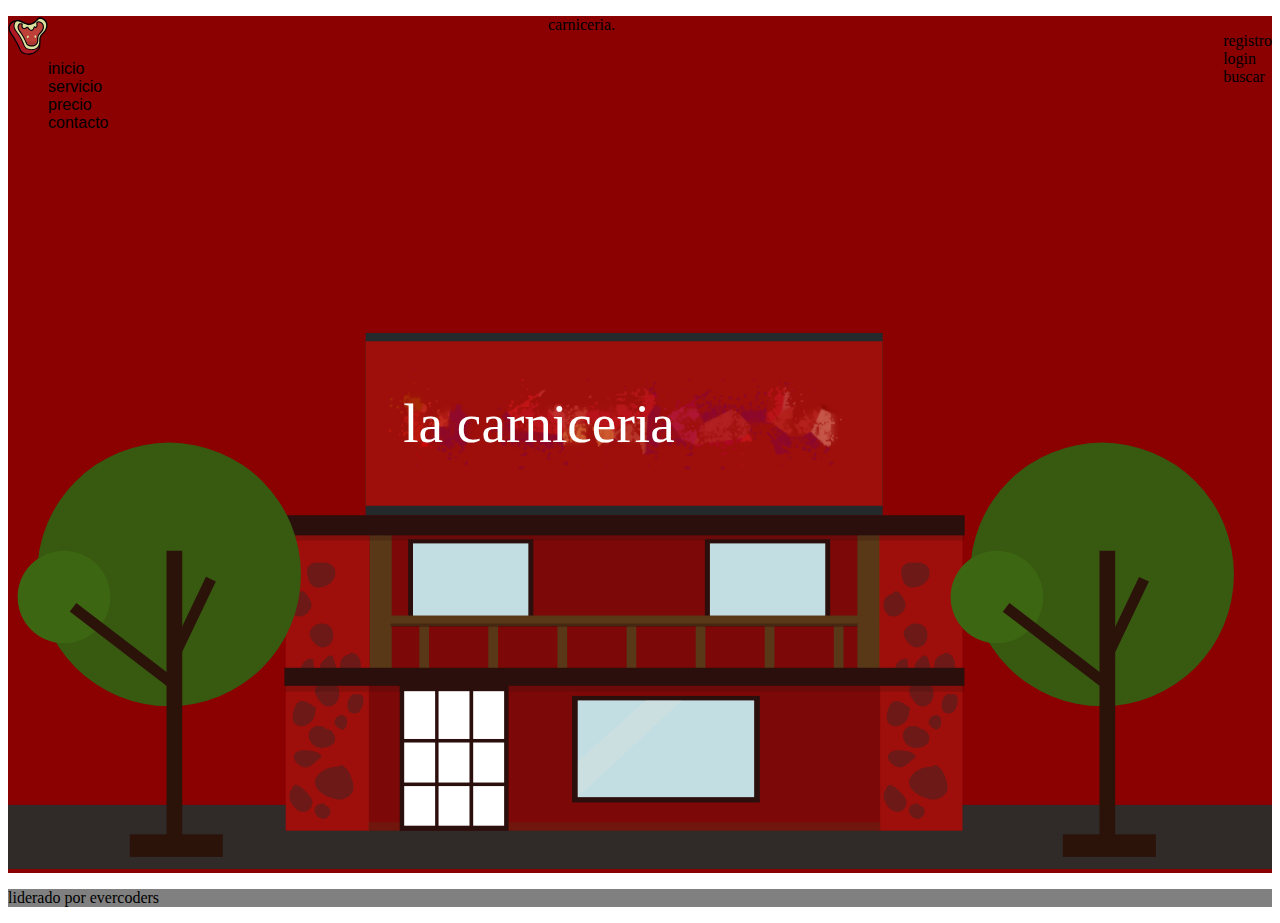
==== index.html @ 0e13ce06 "agrego hojas de estilo separadas para ppder trabajar por organizadamente" ====
<!DOCTYPE html>
<html lang="es">
<head>
<meta charset="utf-8"/>
<link href="css/style.css" rel="stylesheet"/>
<link href="css/content.css" rel="stylesheet"/>
<link href="css/header.css" rel="stylesheet"/>
<link href="css/footer.css" rel="stylesheet"/>
<script src="scripts/some-script.js">
</script>
</head>

<body>
  <div class="header">
  <div class="menu">
    <img height="40px" src="images/logo.svg" />
    <ul class="items_menu">
      <li>inicio</li>
      <li>servicio</li>
      <li>precio</li>
      <li>contacto</li>
    </ul>
    </div>
    <div class="login">
      <ul class="items_login">
      <li>registro</li>
      <li>login</li>
      <li>buscar</li>
    </ul>
  </div>
</div>
<div class="content">
  <p class="title">carniceria.</p>
  <img src="images/img_content.svg" />

</div>
<div class="footer">
  <p> liderado por evercoders </p>

</div>



</body>
</html>
---- css/style.css ----

---- css/content.css ----
.content {
  background-color: darkred;
}
---- css/header.css ----
.header {
  background-color: darkred;
}

.menu {
  float: left;
}

  .items_menu {
    margin:auto;
    width:500px;
    font-family:Arial, Helvetica, sans-serif;
  }

.login {
  float: right;
}

ul, ol {
				list-style:none;
			}
---- css/footer.css ----
.footer {
  background-color: gray;
}
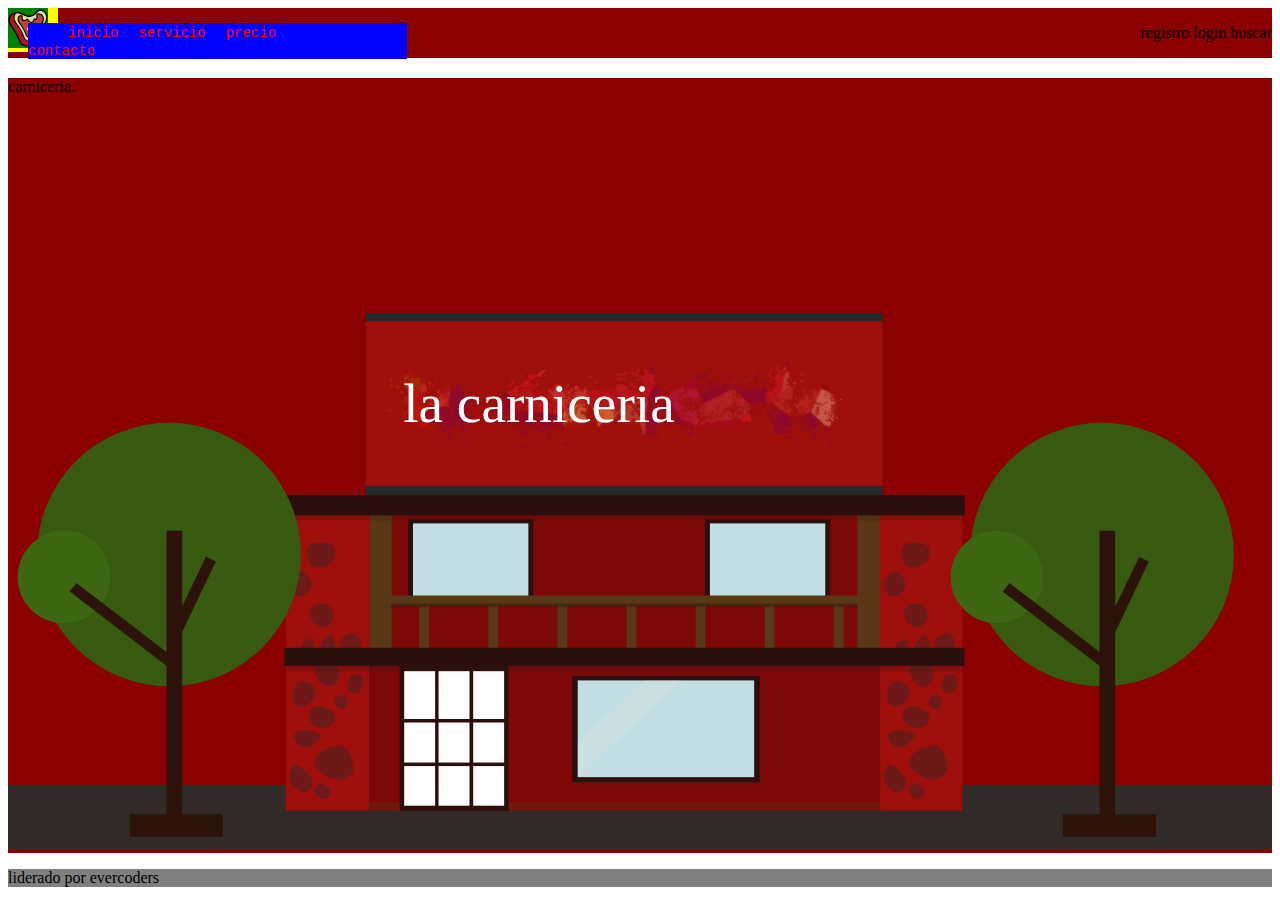
==== commit aaa03416: "arreglos despues del merge" ====
--- a/index.html
+++ b/index.html
@@ -9,16 +9,15 @@
 <script src="scripts/some-script.js">
 </script>
 </head>
-
 <body>
   <div class="header">
+    <div class="image_logo"><img class="boximage" height="40px" src="images/logo.svg" /></div>
   <div class="menu">
-    <img height="40px" src="images/logo.svg" />
     <ul class="items_menu">
-      <li>inicio</li>
-      <li>servicio</li>
-      <li>precio</li>
-      <li>contacto</li>
+      <li class="titulomenu">inicio</li>
+      <li class="titulomenu">servicio</li>
+      <li class="titulomenu">precio</li>
+      <li class="titulomenu">contacto</li>
     </ul>
     </div>
     <div class="login">
--- a/css/header.css
+++ b/css/header.css
@@ -1,21 +1,49 @@
 .header {
   background-color: darkred;
+  width: 100%;
+  height: 50px;
+  display: inline-block;
+}
+.image_logo{
+  background-color: yellow;
+  width: 50px;
+  display: inline-block;
+  position: absolute;
+}
+.boximage {
+  background-color: green;
+}
+.titulomenu {
+  color: red;
+  padding-right: 16px;
+  font-size: 14px;
+  font-family: monospace;
+}
+.items_menu {
+  display: inline;
+  padding-right: 47px;
+}
+.menu {
+  background-color: blue;
+  float: left;
+  display: inline;
+  position: relative;
+  width: 379px;
+  top: 15px;
+  left: 20px;
 }
 
 .menu {
   float: left;
 }
-
-  .items_menu {
-    margin:auto;
-    width:500px;
-    font-family:Arial, Helvetica, sans-serif;
-  }
-
 .login {
   float: right;
 }
 
+
 ul, ol {
 				list-style:none;
 			}
+li {
+  display: inline;
+}
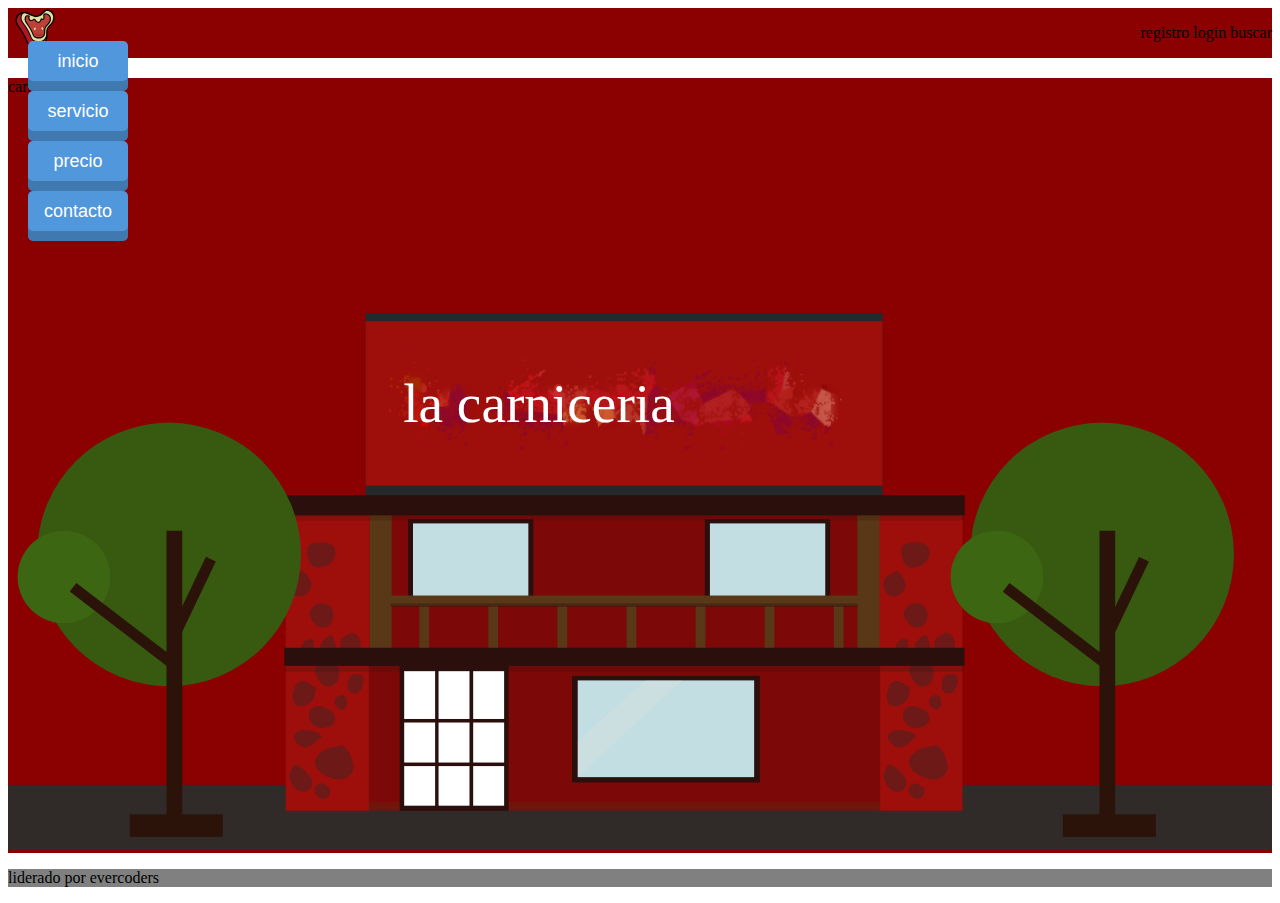
==== commit fc335b4a: "prueba de botones del menú" ====
--- a/index.html
+++ b/index.html
@@ -14,10 +14,10 @@
     <div class="image_logo"><img class="boximage" height="40px" src="images/logo.svg" /></div>
   <div class="menu">
     <ul class="items_menu">
-      <li class="titulomenu">inicio</li>
-      <li class="titulomenu">servicio</li>
-      <li class="titulomenu">precio</li>
-      <li class="titulomenu">contacto</li>
+      <li class="button">inicio</li>
+      <li class="button">servicio</li>
+      <li class="button">precio</li>
+      <li class="button">contacto</li>
     </ul>
     </div>
     <div class="login">
--- a/css/header.css
+++ b/css/header.css
@@ -5,26 +5,27 @@
   display: inline-block;
 }
 .image_logo{
-  background-color: yellow;
+
   width: 50px;
   display: inline-block;
   position: absolute;
 }
 .boximage {
-  background-color: green;
+  margin-left: 7px;
+  position: relative;
 }
 .titulomenu {
-  color: red;
+  color: white;
   padding-right: 16px;
   font-size: 14px;
-  font-family: monospace;
+  font-family: sans-serif;
 }
 .items_menu {
   display: inline;
   padding-right: 47px;
 }
 .menu {
-  background-color: blue;
+
   float: left;
   display: inline;
   position: relative;
@@ -47,3 +48,8 @@
 li {
   display: inline;
 }
+
+.button  { display: block; position: relative;  width: 100px; height: 50px; background: #5197dc; font: 18px/40px helvetica; color: #fff; text-align: center; text-decoration: none; border-radius: 5px; box-shadow: rgba(0,0,0,.2) 0 -10px 0 inset; -webkit-transition: all .15s; transition: all .15s; }
+.button:before  { content: ""; position: absolute; z-index: -1; top: -5px; right: -5px; bottom: -5px; left: -5px; border: 10px solid #fff; border-radius: 10px; }
+
+.button:hover  { box-shadow: rgba(0,0,0,0) 0 0 0 inset; line-height: 50px; }
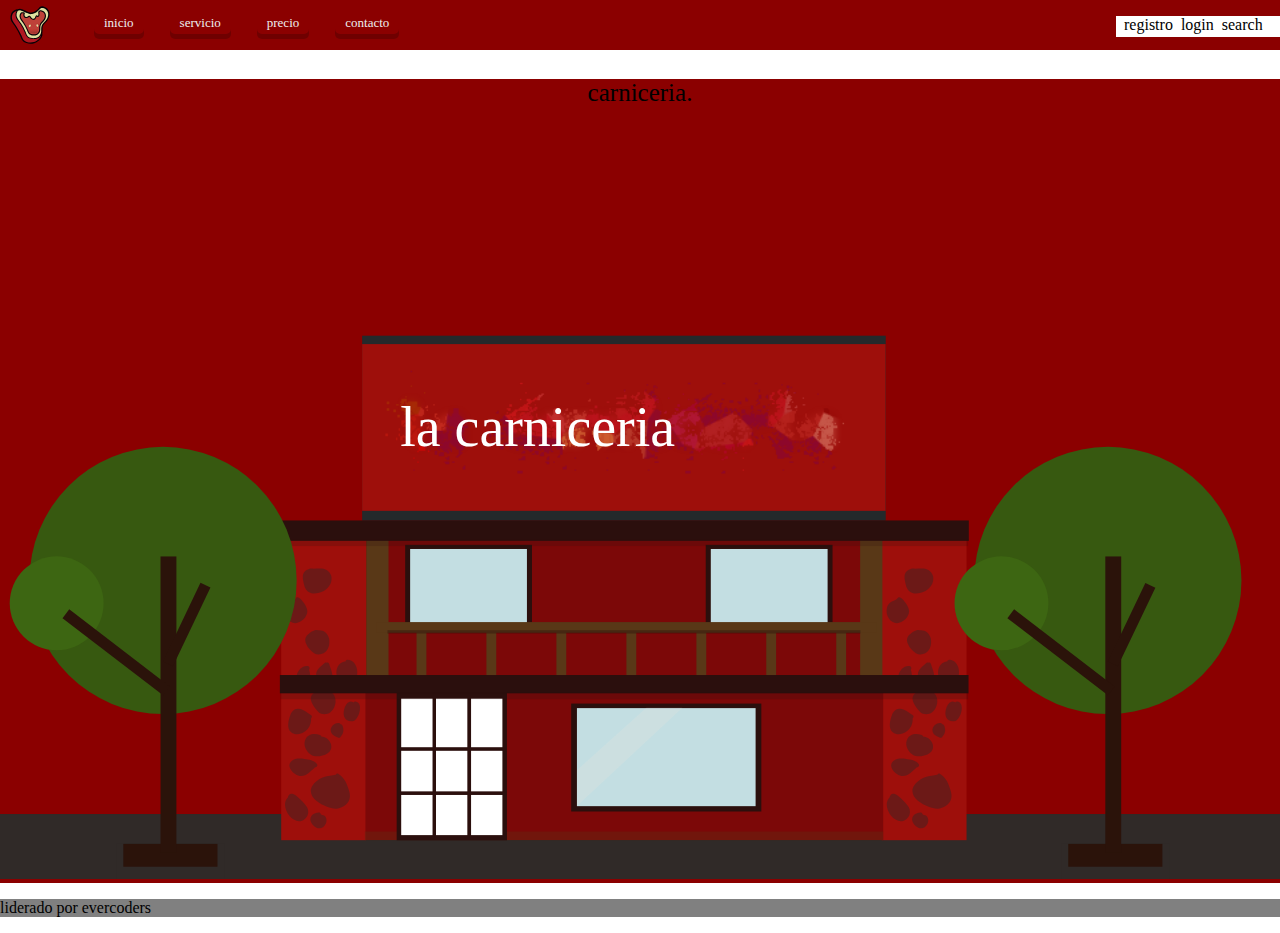
==== commit edb0d028: "agregando etiquetas en la pagina header.css y probando los botones, agregando igual la etiqueta meta" ====
--- a/index.html
+++ b/index.html
@@ -7,6 +7,7 @@
 <link href="css/header.css" rel="stylesheet"/>
 <link href="css/footer.css" rel="stylesheet"/>
 <script src="scripts/some-script.js">
+<meta name="viewport" content="width=device-width, initial-scale=1, maximum-scale=1">
 </script>
 </head>
 <body>
@@ -21,11 +22,11 @@
     </ul>
     </div>
     <div class="login">
-      <ul class="items_login">
-      <li>registro</li>
-      <li>login</li>
-      <li>buscar</li>
-    </ul>
+      <li class="items_login"></li>
+      <li class="boton_login">registro</li>
+      <li class="boton_login">login</li>
+      <li class="boton_login">search</li>
+      </ul>
   </div>
 </div>
 <div class="content">
--- a/css/style.css
+++ b/css/style.css
@@ -1 +1,9 @@
+body {
+	margin:0;
+	padding: 0;
+}
 
+.title {
+  text-align: center;
+  font-size: 25px;
+}
--- a/css/header.css
+++ b/css/header.css
@@ -5,51 +5,101 @@
   display: inline-block;
 }
 .image_logo{
-
-  width: 50px;
-  display: inline-block;
-  position: absolute;
-}
-.boximage {
-  margin-left: 7px;
-  position: relative;
-}
-.titulomenu {
-  color: white;
-  padding-right: 16px;
-  font-size: 14px;
-  font-family: sans-serif;
+  float: left;
+  margin-left: 10px;
+  margin-top: 5px;
 }
 .items_menu {
   display: inline;
-  padding-right: 47px;
+  height: 69px;
+  width: 360px;
 }
 .menu {
-
   float: left;
-  display: inline;
-  position: relative;
-  width: 379px;
-  top: 15px;
-  left: 20px;
-}
-
-.menu {
-  float: left;
+  display: inline-block;
+  height: 50px;
 }
 .login {
+  background-color: white;
   float: right;
+  padding-right: 16px;
+  margin-top: 16px;
+  width: 148px;
+  height: 21px;
+  margin-right: 0px;
 }
 
 
 ul, ol {
-				list-style:none;
+    margin-right: 35px;
+		list-style:none;
 			}
 li {
   display: inline;
+  margin-left: 4px;
+  font-family: initial;
 }
+.boton_login{
+  margin-left: 4px;
 
-.button  { display: block; position: relative;  width: 100px; height: 50px; background: #5197dc; font: 18px/40px helvetica; color: #fff; text-align: center; text-decoration: none; border-radius: 5px; box-shadow: rgba(0,0,0,.2) 0 -10px 0 inset; -webkit-transition: all .15s; transition: all .15s; }
-.button:before  { content: ""; position: absolute; z-index: -1; top: -5px; right: -5px; bottom: -5px; left: -5px; border: 10px solid #fff; border-radius: 10px; }
+}
+.button {
+  color: #eee;
+  cursor: pointer;
+  font: 13px/45px tahoma;
+  border-radius:5px;
+  margin-right: 18px;
+  padding-bottom: 9px;
+  padding-right: 10px;
+  padding-left: 10px;
+  box-shadow: rgba(0,0,0,.2) 0 -5px 0 inset;
+  -webkit-transition: all .5s;
+  transition: all .5s;
+}
+/*.button {
+  display: inline-block;
+  width: 72px;
+  height: 30px;
+  background: darkred;
+  font: 13px/45px tahoma;
+  color: #fff;
+  text-align: center;
+  text-decoration: none;
+  box-shadow: rgba(0,0,0,.2) 0 -5px 0 inset;
+    -webkit-transition: all .15s;
+    transition: all .15s;
+  position: relative;
+  border-bottom-right-radius: 5px;
+  border-bottom-left-radius: 5px;
+  margin-right: 6px;
+  left: 30px;
+  }
 
-.button:hover  { box-shadow: rgba(0,0,0,0) 0 0 0 inset; line-height: 50px; }
+
+.button:before {
+   content: "";
+   position: absolute;
+   z-index: -1;
+   top: -5px;
+   right: -5px;
+   bottom: -5px;
+   left: -5px;
+   border-radius: 10px; }
+
+  */
+
+.button:hover {
+/*  box-shadow: rgba(0,0,0,0) 0 0 0 inset;
+*/  /*line-height: 20px;*/
+ /* color: white;*/
+/*  box-shadow: rgba(0,0,0,.2) 0 -5px 0 inset;
+*/
+  transition: all .5s;
+  transition-property: all;
+  transition-duration: .5s;
+  transition-timing-function: initial;
+  transition-delay: initial;
+  -webkit-transition: all .5s;
+  background-color: red;
+
+  }
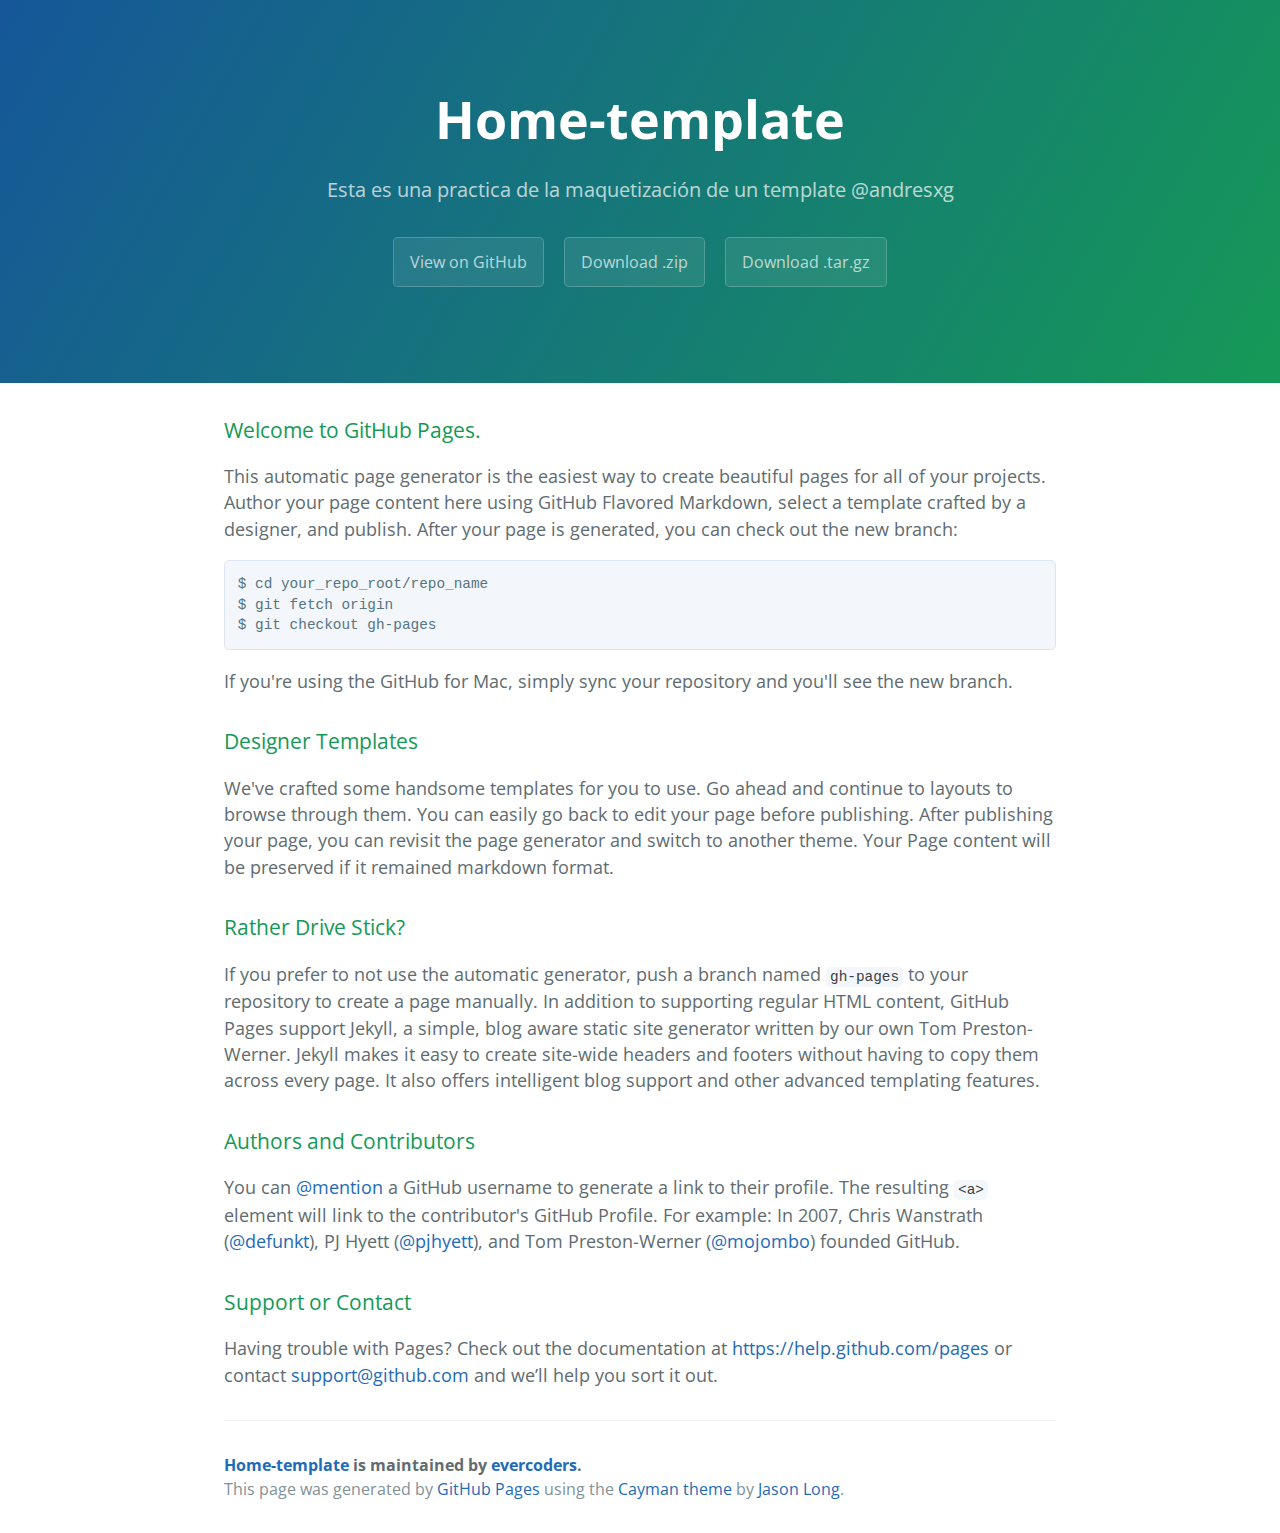
==== commit 12900818: "Create gh-pages branch via GitHub" ====
--- a/index.html
+++ b/index.html
@@ -1,45 +1,65 @@
 <!DOCTYPE html>
-<html lang="es">
-<head>
-<meta charset="utf-8"/>
-<link href="css/style.css" rel="stylesheet"/>
-<link href="css/content.css" rel="stylesheet"/>
-<link href="css/header.css" rel="stylesheet"/>
-<link href="css/footer.css" rel="stylesheet"/>
-<script src="scripts/some-script.js">
-<meta name="viewport" content="width=device-width, initial-scale=1, maximum-scale=1">
-</script>
-</head>
-<body>
-  <div class="header">
-    <div class="image_logo"><img class="boximage" height="40px" src="images/logo.svg" /></div>
-  <div class="menu">
-    <ul class="items_menu">
-      <li class="button">inicio</li>
-      <li class="button">servicio</li>
-      <li class="button">precio</li>
-      <li class="button">contacto</li>
-    </ul>
-    </div>
-    <div class="login">
-      <li class="items_login"></li>
-      <li class="boton_login">registro</li>
-      <li class="boton_login">login</li>
-      <li class="boton_login">search</li>
-      </ul>
-  </div>
-</div>
-<div class="content">
-  <p class="title">carniceria.</p>
-  <img src="images/img_content.svg" />
+<html lang="en-us">
+  <head>
+    <meta charset="UTF-8">
+    <title>Home-template by evercoders</title>
+    <meta name="viewport" content="width=device-width, initial-scale=1">
+    <link rel="stylesheet" type="text/css" href="stylesheets/normalize.css" media="screen">
+    <link href='http://fonts.googleapis.com/css?family=Open+Sans:400,700' rel='stylesheet' type='text/css'>
+    <link rel="stylesheet" type="text/css" href="stylesheets/stylesheet.css" media="screen">
+    <link rel="stylesheet" type="text/css" href="stylesheets/github-light.css" media="screen">
+  </head>
+  <body>
+    <section class="page-header">
+      <h1 class="project-name">Home-template</h1>
+      <h2 class="project-tagline">Esta es una practica de la maquetización de un template @andresxg </h2>
+      <a href="https://github.com/evercoders/Home-template" class="btn">View on GitHub</a>
+      <a href="https://github.com/evercoders/Home-template/zipball/master" class="btn">Download .zip</a>
+      <a href="https://github.com/evercoders/Home-template/tarball/master" class="btn">Download .tar.gz</a>
+    </section>
 
-</div>
-<div class="footer">
-  <p> liderado por evercoders </p>
+    <section class="main-content">
+      <h3>
+<a id="welcome-to-github-pages" class="anchor" href="#welcome-to-github-pages" aria-hidden="true"><span class="octicon octicon-link"></span></a>Welcome to GitHub Pages.</h3>
 
-</div>
+<p>This automatic page generator is the easiest way to create beautiful pages for all of your projects. Author your page content here using GitHub Flavored Markdown, select a template crafted by a designer, and publish. After your page is generated, you can check out the new branch:</p>
 
+<pre><code>$ cd your_repo_root/repo_name
+$ git fetch origin
+$ git checkout gh-pages
+</code></pre>
 
+<p>If you're using the GitHub for Mac, simply sync your repository and you'll see the new branch.</p>
 
-</body>
+<h3>
+<a id="designer-templates" class="anchor" href="#designer-templates" aria-hidden="true"><span class="octicon octicon-link"></span></a>Designer Templates</h3>
+
+<p>We've crafted some handsome templates for you to use. Go ahead and continue to layouts to browse through them. You can easily go back to edit your page before publishing. After publishing your page, you can revisit the page generator and switch to another theme. Your Page content will be preserved if it remained markdown format.</p>
+
+<h3>
+<a id="rather-drive-stick" class="anchor" href="#rather-drive-stick" aria-hidden="true"><span class="octicon octicon-link"></span></a>Rather Drive Stick?</h3>
+
+<p>If you prefer to not use the automatic generator, push a branch named <code>gh-pages</code> to your repository to create a page manually. In addition to supporting regular HTML content, GitHub Pages support Jekyll, a simple, blog aware static site generator written by our own Tom Preston-Werner. Jekyll makes it easy to create site-wide headers and footers without having to copy them across every page. It also offers intelligent blog support and other advanced templating features.</p>
+
+<h3>
+<a id="authors-and-contributors" class="anchor" href="#authors-and-contributors" aria-hidden="true"><span class="octicon octicon-link"></span></a>Authors and Contributors</h3>
+
+<p>You can <a href="https://github.com/blog/821" class="user-mention">@mention</a> a GitHub username to generate a link to their profile. The resulting <code>&lt;a&gt;</code> element will link to the contributor's GitHub Profile. For example: In 2007, Chris Wanstrath (<a href="https://github.com/defunkt" class="user-mention">@defunkt</a>), PJ Hyett (<a href="https://github.com/pjhyett" class="user-mention">@pjhyett</a>), and Tom Preston-Werner (<a href="https://github.com/mojombo" class="user-mention">@mojombo</a>) founded GitHub.</p>
+
+<h3>
+<a id="support-or-contact" class="anchor" href="#support-or-contact" aria-hidden="true"><span class="octicon octicon-link"></span></a>Support or Contact</h3>
+
+<p>Having trouble with Pages? Check out the documentation at <a href="https://help.github.com/pages">https://help.github.com/pages</a> or contact <a href="mailto:support@github.com">support@github.com</a> and we’ll help you sort it out.</p>
+
+      <footer class="site-footer">
+        <span class="site-footer-owner"><a href="https://github.com/evercoders/Home-template">Home-template</a> is maintained by <a href="https://github.com/evercoders">evercoders</a>.</span>
+
+        <span class="site-footer-credits">This page was generated by <a href="https://pages.github.com">GitHub Pages</a> using the <a href="https://github.com/jasonlong/cayman-theme">Cayman theme</a> by <a href="https://twitter.com/jasonlong">Jason Long</a>.</span>
+      </footer>
+
+    </section>
+
+  
+  </body>
 </html>
+
--- a/stylesheets/stylesheet.css
+++ b/stylesheets/stylesheet.css
@@ -0,0 +1,245 @@
+* {
+  box-sizing: border-box; }
+
+body {
+  padding: 0;
+  margin: 0;
+  font-family: "Open Sans", "Helvetica Neue", Helvetica, Arial, sans-serif;
+  font-size: 16px;
+  line-height: 1.5;
+  color: #606c71; }
+
+a {
+  color: #1e6bb8;
+  text-decoration: none; }
+  a:hover {
+    text-decoration: underline; }
+
+.btn {
+  display: inline-block;
+  margin-bottom: 1rem;
+  color: rgba(255, 255, 255, 0.7);
+  background-color: rgba(255, 255, 255, 0.08);
+  border-color: rgba(255, 255, 255, 0.2);
+  border-style: solid;
+  border-width: 1px;
+  border-radius: 0.3rem;
+  transition: color 0.2s, background-color 0.2s, border-color 0.2s; }
+  .btn + .btn {
+    margin-left: 1rem; }
+
+.btn:hover {
+  color: rgba(255, 255, 255, 0.8);
+  text-decoration: none;
+  background-color: rgba(255, 255, 255, 0.2);
+  border-color: rgba(255, 255, 255, 0.3); }
+
+@media screen and (min-width: 64em) {
+  .btn {
+    padding: 0.75rem 1rem; } }
+
+@media screen and (min-width: 42em) and (max-width: 64em) {
+  .btn {
+    padding: 0.6rem 0.9rem;
+    font-size: 0.9rem; } }
+
+@media screen and (max-width: 42em) {
+  .btn {
+    display: block;
+    width: 100%;
+    padding: 0.75rem;
+    font-size: 0.9rem; }
+    .btn + .btn {
+      margin-top: 1rem;
+      margin-left: 0; } }
+
+.page-header {
+  color: #fff;
+  text-align: center;
+  background-color: #159957;
+  background-image: linear-gradient(120deg, #155799, #159957); }
+
+@media screen and (min-width: 64em) {
+  .page-header {
+    padding: 5rem 6rem; } }
+
+@media screen and (min-width: 42em) and (max-width: 64em) {
+  .page-header {
+    padding: 3rem 4rem; } }
+
+@media screen and (max-width: 42em) {
+  .page-header {
+    padding: 2rem 1rem; } }
+
+.project-name {
+  margin-top: 0;
+  margin-bottom: 0.1rem; }
+
+@media screen and (min-width: 64em) {
+  .project-name {
+    font-size: 3.25rem; } }
+
+@media screen and (min-width: 42em) and (max-width: 64em) {
+  .project-name {
+    font-size: 2.25rem; } }
+
+@media screen and (max-width: 42em) {
+  .project-name {
+    font-size: 1.75rem; } }
+
+.project-tagline {
+  margin-bottom: 2rem;
+  font-weight: normal;
+  opacity: 0.7; }
+
+@media screen and (min-width: 64em) {
+  .project-tagline {
+    font-size: 1.25rem; } }
+
+@media screen and (min-width: 42em) and (max-width: 64em) {
+  .project-tagline {
+    font-size: 1.15rem; } }
+
+@media screen and (max-width: 42em) {
+  .project-tagline {
+    font-size: 1rem; } }
+
+.main-content :first-child {
+  margin-top: 0; }
+.main-content img {
+  max-width: 100%; }
+.main-content h1, .main-content h2, .main-content h3, .main-content h4, .main-content h5, .main-content h6 {
+  margin-top: 2rem;
+  margin-bottom: 1rem;
+  font-weight: normal;
+  color: #159957; }
+.main-content p {
+  margin-bottom: 1em; }
+.main-content code {
+  padding: 2px 4px;
+  font-family: Consolas, "Liberation Mono", Menlo, Courier, monospace;
+  font-size: 0.9rem;
+  color: #383e41;
+  background-color: #f3f6fa;
+  border-radius: 0.3rem; }
+.main-content pre {
+  padding: 0.8rem;
+  margin-top: 0;
+  margin-bottom: 1rem;
+  font: 1rem Consolas, "Liberation Mono", Menlo, Courier, monospace;
+  color: #567482;
+  word-wrap: normal;
+  background-color: #f3f6fa;
+  border: solid 1px #dce6f0;
+  border-radius: 0.3rem; }
+  .main-content pre > code {
+    padding: 0;
+    margin: 0;
+    font-size: 0.9rem;
+    color: #567482;
+    word-break: normal;
+    white-space: pre;
+    background: transparent;
+    border: 0; }
+.main-content .highlight {
+  margin-bottom: 1rem; }
+  .main-content .highlight pre {
+    margin-bottom: 0;
+    word-break: normal; }
+.main-content .highlight pre, .main-content pre {
+  padding: 0.8rem;
+  overflow: auto;
+  font-size: 0.9rem;
+  line-height: 1.45;
+  border-radius: 0.3rem; }
+.main-content pre code, .main-content pre tt {
+  display: inline;
+  max-width: initial;
+  padding: 0;
+  margin: 0;
+  overflow: initial;
+  line-height: inherit;
+  word-wrap: normal;
+  background-color: transparent;
+  border: 0; }
+  .main-content pre code:before, .main-content pre code:after, .main-content pre tt:before, .main-content pre tt:after {
+    content: normal; }
+.main-content ul, .main-content ol {
+  margin-top: 0; }
+.main-content blockquote {
+  padding: 0 1rem;
+  margin-left: 0;
+  color: #819198;
+  border-left: 0.3rem solid #dce6f0; }
+  .main-content blockquote > :first-child {
+    margin-top: 0; }
+  .main-content blockquote > :last-child {
+    margin-bottom: 0; }
+.main-content table {
+  display: block;
+  width: 100%;
+  overflow: auto;
+  word-break: normal;
+  word-break: keep-all; }
+  .main-content table th {
+    font-weight: bold; }
+  .main-content table th, .main-content table td {
+    padding: 0.5rem 1rem;
+    border: 1px solid #e9ebec; }
+.main-content dl {
+  padding: 0; }
+  .main-content dl dt {
+    padding: 0;
+    margin-top: 1rem;
+    font-size: 1rem;
+    font-weight: bold; }
+  .main-content dl dd {
+    padding: 0;
+    margin-bottom: 1rem; }
+.main-content hr {
+  height: 2px;
+  padding: 0;
+  margin: 1rem 0;
+  background-color: #eff0f1;
+  border: 0; }
+
+@media screen and (min-width: 64em) {
+  .main-content {
+    max-width: 64rem;
+    padding: 2rem 6rem;
+    margin: 0 auto;
+    font-size: 1.1rem; } }
+
+@media screen and (min-width: 42em) and (max-width: 64em) {
+  .main-content {
+    padding: 2rem 4rem;
+    font-size: 1.1rem; } }
+
+@media screen and (max-width: 42em) {
+  .main-content {
+    padding: 2rem 1rem;
+    font-size: 1rem; } }
+
+.site-footer {
+  padding-top: 2rem;
+  margin-top: 2rem;
+  border-top: solid 1px #eff0f1; }
+
+.site-footer-owner {
+  display: block;
+  font-weight: bold; }
+
+.site-footer-credits {
+  color: #819198; }
+
+@media screen and (min-width: 64em) {
+  .site-footer {
+    font-size: 1rem; } }
+
+@media screen and (min-width: 42em) and (max-width: 64em) {
+  .site-footer {
+    font-size: 1rem; } }
+
+@media screen and (max-width: 42em) {
+  .site-footer {
+    font-size: 0.9rem; } }
--- a/stylesheets/github-light.css
+++ b/stylesheets/github-light.css
@@ -0,0 +1,115 @@
+/*
+   Copyright 2014 GitHub Inc.
+
+   Licensed under the Apache License, Version 2.0 (the "License");
+   you may not use this file except in compliance with the License.
+   You may obtain a copy of the License at
+
+       http://www.apache.org/licenses/LICENSE-2.0
+
+   Unless required by applicable law or agreed to in writing, software
+   distributed under the License is distributed on an "AS IS" BASIS,
+   WITHOUT WARRANTIES OR CONDITIONS OF ANY KIND, either express or implied.
+   See the License for the specific language governing permissions and
+   limitations under the License.
+
+*/
+
+.pl-c /* comment */ {
+  color: #969896;
+}
+
+.pl-c1      /* constant, markup.raw, meta.diff.header, meta.module-reference, meta.property-name, support, support.constant, support.variable, variable.other.constant */,
+.pl-s .pl-v /* string variable */ {
+  color: #0086b3;
+}
+
+.pl-e  /* entity */,
+.pl-en /* entity.name */ {
+  color: #795da3;
+}
+
+.pl-s .pl-s1 /* string source */,
+.pl-smi      /* storage.modifier.import, storage.modifier.package, storage.type.java, variable.other, variable.parameter.function */ {
+  color: #333;
+}
+
+.pl-ent /* entity.name.tag */ {
+  color: #63a35c;
+}
+
+.pl-k /* keyword, storage, storage.type */ {
+  color: #a71d5d;
+}
+
+.pl-pds              /* punctuation.definition.string, string.regexp.character-class */,
+.pl-s                /* string */,
+.pl-s .pl-pse .pl-s1 /* string punctuation.section.embedded source */,
+.pl-sr               /* string.regexp */,
+.pl-sr .pl-cce       /* string.regexp constant.character.escape */,
+.pl-sr .pl-sra       /* string.regexp string.regexp.arbitrary-repitition */,
+.pl-sr .pl-sre       /* string.regexp source.ruby.embedded */ {
+  color: #183691;
+}
+
+.pl-v /* variable */ {
+  color: #ed6a43;
+}
+
+.pl-id /* invalid.deprecated */ {
+  color: #b52a1d;
+}
+
+.pl-ii /* invalid.illegal */ {
+  background-color: #b52a1d;
+  color: #f8f8f8;
+}
+
+.pl-sr .pl-cce /* string.regexp constant.character.escape */ {
+  color: #63a35c;
+  font-weight: bold;
+}
+
+.pl-ml /* markup.list */ {
+  color: #693a17;
+}
+
+.pl-mh        /* markup.heading */,
+.pl-mh .pl-en /* markup.heading entity.name */,
+.pl-ms        /* meta.separator */ {
+  color: #1d3e81;
+  font-weight: bold;
+}
+
+.pl-mq /* markup.quote */ {
+  color: #008080;
+}
+
+.pl-mi /* markup.italic */ {
+  color: #333;
+  font-style: italic;
+}
+
+.pl-mb /* markup.bold */ {
+  color: #333;
+  font-weight: bold;
+}
+
+.pl-md /* markup.deleted, meta.diff.header.from-file */ {
+  background-color: #ffecec;
+  color: #bd2c00;
+}
+
+.pl-mi1 /* markup.inserted, meta.diff.header.to-file */ {
+  background-color: #eaffea;
+  color: #55a532;
+}
+
+.pl-mdr /* meta.diff.range */ {
+  color: #795da3;
+  font-weight: bold;
+}
+
+.pl-mo /* meta.output */ {
+  color: #1d3e81;
+}
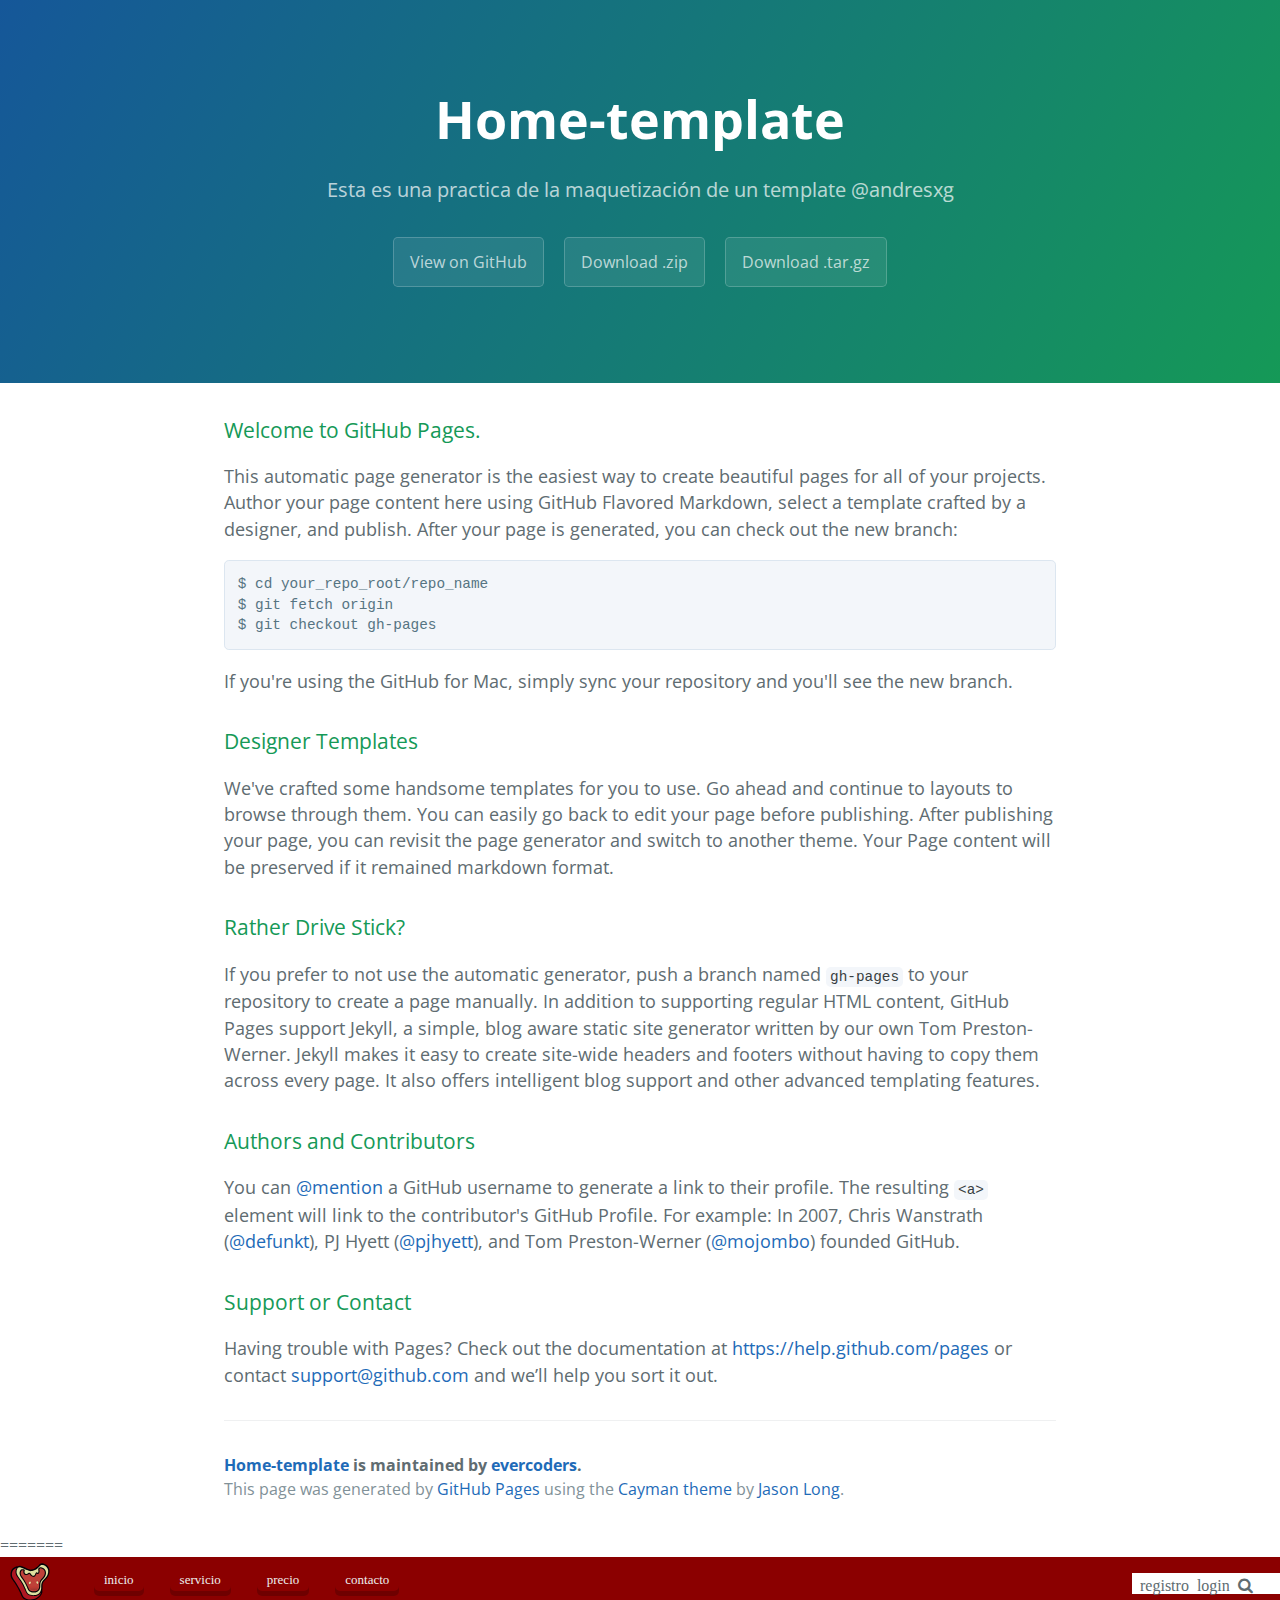
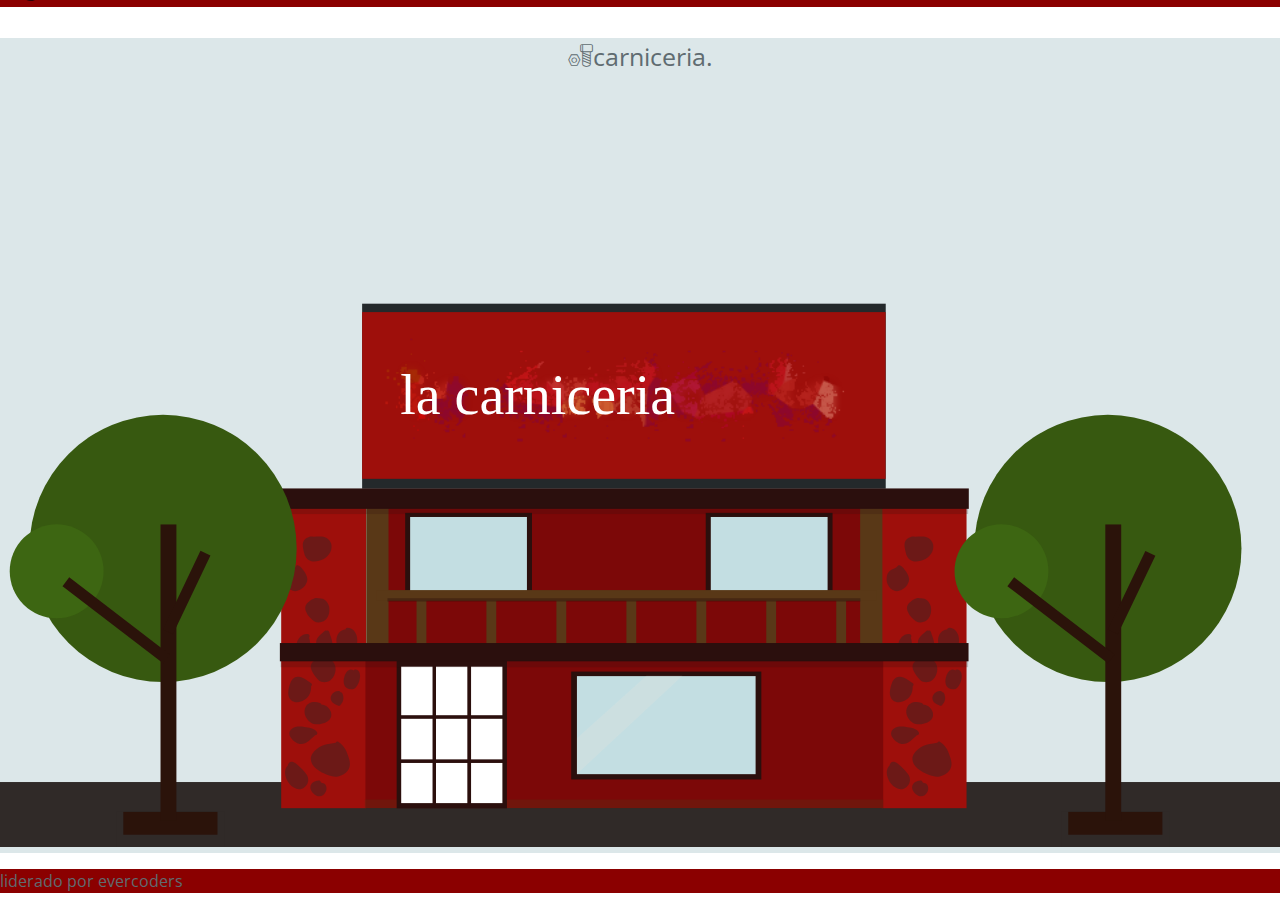
==== commit 8e929c39: "restaurados archivos" ====
--- a/index.html
+++ b/index.html
@@ -63,3 +63,51 @@
   </body>
 </html>
 
+=======
+<html lang="es">
+<head>
+<meta charset="utf-8"/>
+<link href="css/style.css" rel="stylesheet"/>
+<link href="css/content.css" rel="stylesheet"/>
+<link href="css/header.css" rel="stylesheet"/>
+<link href="css/footer.css" rel="stylesheet"/>
+<link href="css/style-fonts.css" rel="stylesheet"/>
+<link rel="stylesheet" href="//maxcdn.bootstrapcdn.com/font-awesome/4.3.0/css/font-awesome.min.css">
+<script src="scripts/some-script.js">
+<meta name="viewport" content="width=device-width, initial-scale=1, maximum-scale=1">
+</script>
+</head>
+<body>
+  <div class="header">
+    <div class="image_logo"><img class="boximage" height="40px" src="images/logo.svg" /></div>
+  <div class="menu">
+    <ul class="items_menu">
+      <li class="button">inicio</li>
+      <li class="button">servicio</li>
+      <li class="button">precio</li>
+      <li class="button">contacto</li>
+    </ul>
+    </div>
+    <div class="login">
+      <li class="items_login"></li>
+      <li class="boton_login">registro</li>
+      <li class="box_login">login</li>
+      <li class="boton_search"><i class="fa fa-search"></i></li>
+      </ul>
+  </div>
+</div>
+<div class="content">
+  <p class="title"><span class="icon-servicio"></span>carniceria.</p>
+  <img src="images/img_content.svg" />
+
+</div>
+<div class="footer">
+  <p> liderado por evercoders </p>
+
+</div>
+
+
+
+</body>
+</html>
+
--- a/css/style.css
+++ b/css/style.css
@@ -0,0 +1,9 @@
+body {
+	margin:0;
+	padding: 0;
+}
+
+.title {
+  text-align: center;
+  font-size: 25px;
+}
--- a/css/content.css
+++ b/css/content.css
@@ -0,0 +1,4 @@
+.content {
+  background-color: darkred;
+  background-color: #DCE7E9;
+}
--- a/css/header.css
+++ b/css/header.css
@@ -0,0 +1,105 @@
+.header {
+  background-color: darkred;
+  width: 100%;
+  height: 50px;
+  display: inline-block;
+}
+.image_logo{
+  float: left;
+  margin-left: 10px;
+  margin-top: 5px;
+}
+.items_menu {
+  display: inline;
+  height: 69px;
+  width: 360px;
+}
+.menu {
+  float: left;
+  display: inline-block;
+  height: 50px;
+}
+.login {
+  background-color: white;
+  float: right;
+  padding-right: 16px;
+  margin-top: 16px;
+  width: 148px;
+  height: 21px;
+  margin-right: 0px;
+}
+
+
+ul, ol {
+    margin-right: 35px;
+		list-style:none;
+			}
+li {
+  display: inline;
+  margin-left: 4px;
+  font-family: initial;
+}
+.boton_login{
+  margin-left: 4px;
+
+}
+.button {
+  color: #eee;
+  cursor: pointer;
+  font: 13px/45px tahoma;
+  border-radius:5px;
+  margin-right: 18px;
+  padding-bottom: 9px;
+  padding-right: 10px;
+  padding-left: 10px;
+  box-shadow: rgba(0,0,0,.2) 0 -5px 0 inset;
+  -webkit-transition: all .5s;
+  transition: all .5s;
+}
+/*.button {
+  display: inline-block;
+  width: 72px;
+  height: 30px;
+  background: darkred;
+  font: 13px/45px tahoma;
+  color: #fff;
+  text-align: center;
+  text-decoration: none;
+  box-shadow: rgba(0,0,0,.2) 0 -5px 0 inset;
+    -webkit-transition: all .15s;
+    transition: all .15s;
+  position: relative;
+  border-bottom-right-radius: 5px;
+  border-bottom-left-radius: 5px;
+  margin-right: 6px;
+  left: 30px;
+  }
+
+
+.button:before {
+   content: "";
+   position: absolute;
+   z-index: -1;
+   top: -5px;
+   right: -5px;
+   bottom: -5px;
+   left: -5px;
+   border-radius: 10px; }
+
+  */
+
+.button:hover {
+/*  box-shadow: rgba(0,0,0,0) 0 0 0 inset;
+*/  /*line-height: 20px;*/
+ /* color: white;*/
+/*  box-shadow: rgba(0,0,0,.2) 0 -5px 0 inset;
+*/
+  transition: all .5s;
+  transition-property: all;
+  transition-duration: .5s;
+  transition-timing-function: initial;
+  transition-delay: initial;
+  -webkit-transition: all .5s;
+  background-color: red;
+
+  }
--- a/css/footer.css
+++ b/css/footer.css
@@ -0,0 +1,4 @@
+.footer {
+  background-color: gray;
+  background-color: darkred;
+}
--- a/css/style-fonts.css
+++ b/css/style-fonts.css
@@ -0,0 +1,40 @@
+@font-face {
+	font-family: 'icomoon';
+	src:url('../fonts/icomoon.eot?-u1q4e9');
+	src:url('../fonts/icomoon.eot?#iefix-u1q4e9') format('embedded-opentype'),
+		url('../fonts/icomoon.woff?-u1q4e9') format('woff'),
+		url('../fonts/icomoon.ttf?-u1q4e9') format('truetype'),
+		url('../fonts/icomoon.svg?-u1q4e9#icomoon') format('svg');
+	font-weight: normal;
+	font-style: normal;
+}
+
+[class^="icon-"], [class*=" icon-"] {
+	font-family: 'icomoon';
+	speak: none;
+	font-style: normal;
+	font-weight: normal;
+	font-variant: normal;
+	text-transform: none;
+	line-height: 1;
+
+	/* Better Font Rendering =========== */
+	-webkit-font-smoothing: antialiased;
+	-moz-osx-font-smoothing: grayscale;
+}
+
+.icon-contacto:before {
+	content: "\e600";
+}
+
+.icon-soporte:before {
+	content: "\e601";
+}
+
+.icon-servicio:before {
+	content: "\e602";
+}
+
+.icon-home:before {
+	content: "\e603";
+}
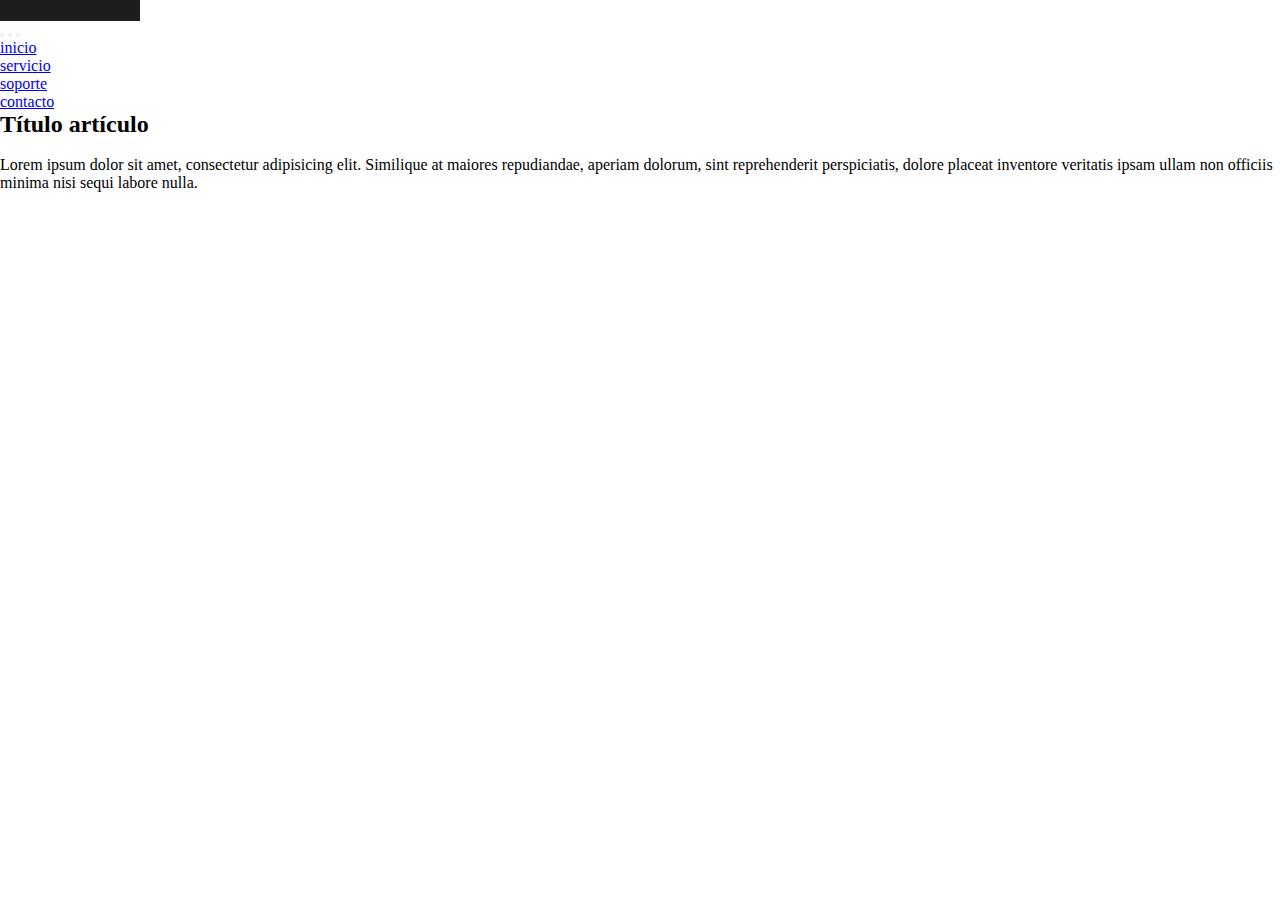
==== commit 19665759: "ajuste de logo" ====
--- a/index.html
+++ b/index.html
@@ -1,113 +1,50 @@
 <!DOCTYPE html>
-<html lang="en-us">
-  <head>
-    <meta charset="UTF-8">
-    <title>Home-template by evercoders</title>
-    <meta name="viewport" content="width=device-width, initial-scale=1">
-    <link rel="stylesheet" type="text/css" href="stylesheets/normalize.css" media="screen">
-    <link href='http://fonts.googleapis.com/css?family=Open+Sans:400,700' rel='stylesheet' type='text/css'>
-    <link rel="stylesheet" type="text/css" href="stylesheets/stylesheet.css" media="screen">
-    <link rel="stylesheet" type="text/css" href="stylesheets/github-light.css" media="screen">
-  </head>
-  <body>
-    <section class="page-header">
-      <h1 class="project-name">Home-template</h1>
-      <h2 class="project-tagline">Esta es una practica de la maquetización de un template @andresxg </h2>
-      <a href="https://github.com/evercoders/Home-template" class="btn">View on GitHub</a>
-      <a href="https://github.com/evercoders/Home-template/zipball/master" class="btn">Download .zip</a>
-      <a href="https://github.com/evercoders/Home-template/tarball/master" class="btn">Download .tar.gz</a>
-    </section>
-
-    <section class="main-content">
-      <h3>
-<a id="welcome-to-github-pages" class="anchor" href="#welcome-to-github-pages" aria-hidden="true"><span class="octicon octicon-link"></span></a>Welcome to GitHub Pages.</h3>
-
-<p>This automatic page generator is the easiest way to create beautiful pages for all of your projects. Author your page content here using GitHub Flavored Markdown, select a template crafted by a designer, and publish. After your page is generated, you can check out the new branch:</p>
-
-<pre><code>$ cd your_repo_root/repo_name
-$ git fetch origin
-$ git checkout gh-pages
-</code></pre>
-
-<p>If you're using the GitHub for Mac, simply sync your repository and you'll see the new branch.</p>
-
-<h3>
-<a id="designer-templates" class="anchor" href="#designer-templates" aria-hidden="true"><span class="octicon octicon-link"></span></a>Designer Templates</h3>
-
-<p>We've crafted some handsome templates for you to use. Go ahead and continue to layouts to browse through them. You can easily go back to edit your page before publishing. After publishing your page, you can revisit the page generator and switch to another theme. Your Page content will be preserved if it remained markdown format.</p>
-
-<h3>
-<a id="rather-drive-stick" class="anchor" href="#rather-drive-stick" aria-hidden="true"><span class="octicon octicon-link"></span></a>Rather Drive Stick?</h3>
-
-<p>If you prefer to not use the automatic generator, push a branch named <code>gh-pages</code> to your repository to create a page manually. In addition to supporting regular HTML content, GitHub Pages support Jekyll, a simple, blog aware static site generator written by our own Tom Preston-Werner. Jekyll makes it easy to create site-wide headers and footers without having to copy them across every page. It also offers intelligent blog support and other advanced templating features.</p>
-
-<h3>
-<a id="authors-and-contributors" class="anchor" href="#authors-and-contributors" aria-hidden="true"><span class="octicon octicon-link"></span></a>Authors and Contributors</h3>
-
-<p>You can <a href="https://github.com/blog/821" class="user-mention">@mention</a> a GitHub username to generate a link to their profile. The resulting <code>&lt;a&gt;</code> element will link to the contributor's GitHub Profile. For example: In 2007, Chris Wanstrath (<a href="https://github.com/defunkt" class="user-mention">@defunkt</a>), PJ Hyett (<a href="https://github.com/pjhyett" class="user-mention">@pjhyett</a>), and Tom Preston-Werner (<a href="https://github.com/mojombo" class="user-mention">@mojombo</a>) founded GitHub.</p>
-
-<h3>
-<a id="support-or-contact" class="anchor" href="#support-or-contact" aria-hidden="true"><span class="octicon octicon-link"></span></a>Support or Contact</h3>
-
-<p>Having trouble with Pages? Check out the documentation at <a href="https://help.github.com/pages">https://help.github.com/pages</a> or contact <a href="mailto:support@github.com">support@github.com</a> and we’ll help you sort it out.</p>
-
-      <footer class="site-footer">
-        <span class="site-footer-owner"><a href="https://github.com/evercoders/Home-template">Home-template</a> is maintained by <a href="https://github.com/evercoders">evercoders</a>.</span>
-
-        <span class="site-footer-credits">This page was generated by <a href="https://pages.github.com">GitHub Pages</a> using the <a href="https://github.com/jasonlong/cayman-theme">Cayman theme</a> by <a href="https://twitter.com/jasonlong">Jason Long</a>.</span>
-      </footer>
-
-    </section>
-
-  
-  </body>
-</html>
-
-=======
 <html lang="es">
 <head>
-<meta charset="utf-8"/>
-<link href="css/style.css" rel="stylesheet"/>
-<link href="css/content.css" rel="stylesheet"/>
-<link href="css/header.css" rel="stylesheet"/>
-<link href="css/footer.css" rel="stylesheet"/>
-<link href="css/style-fonts.css" rel="stylesheet"/>
-<link rel="stylesheet" href="//maxcdn.bootstrapcdn.com/font-awesome/4.3.0/css/font-awesome.min.css">
-<script src="scripts/some-script.js">
-<meta name="viewport" content="width=device-width, initial-scale=1, maximum-scale=1">
-</script>
+	<link rel="stylesheet" href="css/header.css"/>
+	<meta charset="UTF-8">
+	<meta name="viewport" content="width=device-width, user-scalable=no, initial-scale=1.0, maximum-scale=1.0, minimum-scale=1.0">
+	<title>3Dparadise</title>
+	<link href='http://fonts.googleapis.com/css?family=Bitter:400,700' rel='stylesheet' type='text/css'>
 </head>
 <body>
-  <div class="header">
-    <div class="image_logo"><img class="boximage" height="40px" src="images/logo.svg" /></div>
-  <div class="menu">
-    <ul class="items_menu">
-      <li class="button">inicio</li>
-      <li class="button">servicio</li>
-      <li class="button">precio</li>
-      <li class="button">contacto</li>
-    </ul>
-    </div>
-    <div class="login">
-      <li class="items_login"></li>
-      <li class="boton_login">registro</li>
-      <li class="box_login">login</li>
-      <li class="boton_search"><i class="fa fa-search"></i></li>
-      </ul>
-  </div>
-</div>
-<div class="content">
-  <p class="title"><span class="icon-servicio"></span>carniceria.</p>
-  <img src="images/img_content.svg" />
-
-</div>
-<div class="footer">
-  <p> liderado por evercoders </p>
-
-</div>
-
-
-
+	<header>
+		<div class="menu">
+		<figure class="logo">
+			<img src="images/logo3d.svg" height=70px alt="">
+		</figure>
+		<div class="buttons">
+			<button class="login"></button>
+			<button class="language"></button>
+			<button class="menu"></button>
+		</div>
+	</div>
+	</header>
+	<nav>
+		<ul>
+			<li><a href="#">inicio</a></li>
+			<li><a href="#">servicio</a></li>
+			<li><a href="#">soporte</a></li>
+			<li><a href="#">contacto</a></li>
+		</ul>
+	</nav>
+	<main>
+		<section>
+			<article>
+				<h2>Título artículo</h2>
+				<aside class="social">
+					<span></span>
+					<span></span>
+					<span></span>
+					<span></span>
+				</aside>
+				<figure class="img-article">
+					<img src="" alt="">
+				</figure>
+				<p>Lorem ipsum dolor sit amet, consectetur adipisicing elit. Similique at maiores repudiandae, aperiam dolorum, sint reprehenderit perspiciatis, dolore placeat inventore veritatis ipsam ullam non officiis minima nisi sequi labore nulla.</p>
+			</article>
+		</section>
+	</main>
+	<footer></footer>
 </body>
 </html>
-
--- a/css/header.css
+++ b/css/header.css
@@ -1,105 +1,9 @@
-.header {
-  background-color: darkred;
-  width: 100%;
-  height: 50px;
-  display: inline-block;
+* {
+				margin:0px;
+				padding:0px;
 }
-.image_logo{
-  float: left;
-  margin-left: 10px;
-  margin-top: 5px;
+.logo{
+  background-color: #1d1d1d;
+  margin-right: 1140px;
+  padding-top: 3px;
 }
-.items_menu {
-  display: inline;
-  height: 69px;
-  width: 360px;
-}
-.menu {
-  float: left;
-  display: inline-block;
-  height: 50px;
-}
-.login {
-  background-color: white;
-  float: right;
-  padding-right: 16px;
-  margin-top: 16px;
-  width: 148px;
-  height: 21px;
-  margin-right: 0px;
-}
-
-
-ul, ol {
-    margin-right: 35px;
-		list-style:none;
-			}
-li {
-  display: inline;
-  margin-left: 4px;
-  font-family: initial;
-}
-.boton_login{
-  margin-left: 4px;
-
-}
-.button {
-  color: #eee;
-  cursor: pointer;
-  font: 13px/45px tahoma;
-  border-radius:5px;
-  margin-right: 18px;
-  padding-bottom: 9px;
-  padding-right: 10px;
-  padding-left: 10px;
-  box-shadow: rgba(0,0,0,.2) 0 -5px 0 inset;
-  -webkit-transition: all .5s;
-  transition: all .5s;
-}
-/*.button {
-  display: inline-block;
-  width: 72px;
-  height: 30px;
-  background: darkred;
-  font: 13px/45px tahoma;
-  color: #fff;
-  text-align: center;
-  text-decoration: none;
-  box-shadow: rgba(0,0,0,.2) 0 -5px 0 inset;
-    -webkit-transition: all .15s;
-    transition: all .15s;
-  position: relative;
-  border-bottom-right-radius: 5px;
-  border-bottom-left-radius: 5px;
-  margin-right: 6px;
-  left: 30px;
-  }
-
-
-.button:before {
-   content: "";
-   position: absolute;
-   z-index: -1;
-   top: -5px;
-   right: -5px;
-   bottom: -5px;
-   left: -5px;
-   border-radius: 10px; }
-
-  */
-
-.button:hover {
-/*  box-shadow: rgba(0,0,0,0) 0 0 0 inset;
-*/  /*line-height: 20px;*/
- /* color: white;*/
-/*  box-shadow: rgba(0,0,0,.2) 0 -5px 0 inset;
-*/
-  transition: all .5s;
-  transition-property: all;
-  transition-duration: .5s;
-  transition-timing-function: initial;
-  transition-delay: initial;
-  -webkit-transition: all .5s;
-  background-color: red;
-
-  }
